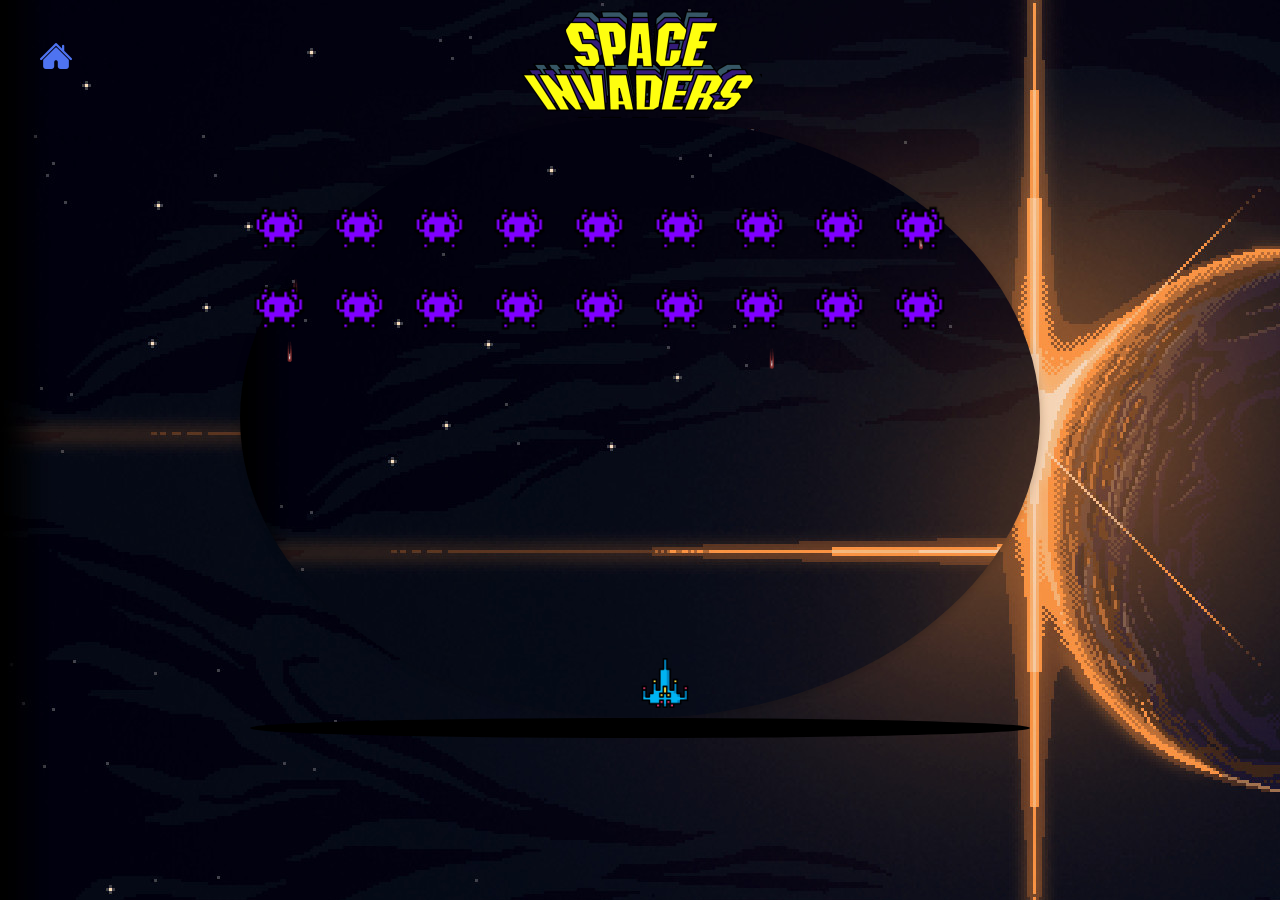
==== Pages/Canvas - Game.html @ 65caf6a9 "Add files via upload" ====
<!DOCTYPE html>
<html lang="en">
<head>
    <meta charset="UTF-8">
    <meta http-equiv="X-UA-Compatible" content="IE=edge">
    <meta name="viewport" content="width=device-width, initial-scale=1.0">
    <link rel="shortcut icon" href="/images/jellyfish.png">
    <title>Space Invaders</title>
    <link rel="stylesheet" href="css%20-%20Game.css">
</head>
<body>
<div class="whole-body">

        <div class="wrap">
            <header></header>
            <div class="game-wrapper">
                <div class="main"></div>
                <div class="lose">
                    <h1>GAME OVER,STUPID!</h1>
                    <h2>Use A,D to move left and right then space to shoot.</h2>
                    <button class="btn" onclick="window.location.reload()">RESET</button>
                </div>
                <div class="win">
                    <h1>YOU WIN,STUPID!</h1>
                    <h2></h2>
                    <button class="btn" onclick="window.location.reload()">RESET</button>
                </div>
            </div>
            <script src="MiniGame.html.js"></script>
            <footer></footer>
        </div>
        <div class="header2 revel">
            <div class="cta">
                <w class="botton">
                    <span1></span1>
                    <span1></span1>
                    <span1></span1>
                    <span1></span1>
                    <a href="\WallySite\Index.html"> <img src="/images/home-button-for-interface.png"> </a>
                </w>
            </div>
        </div>
    </div>
</body>
</html>
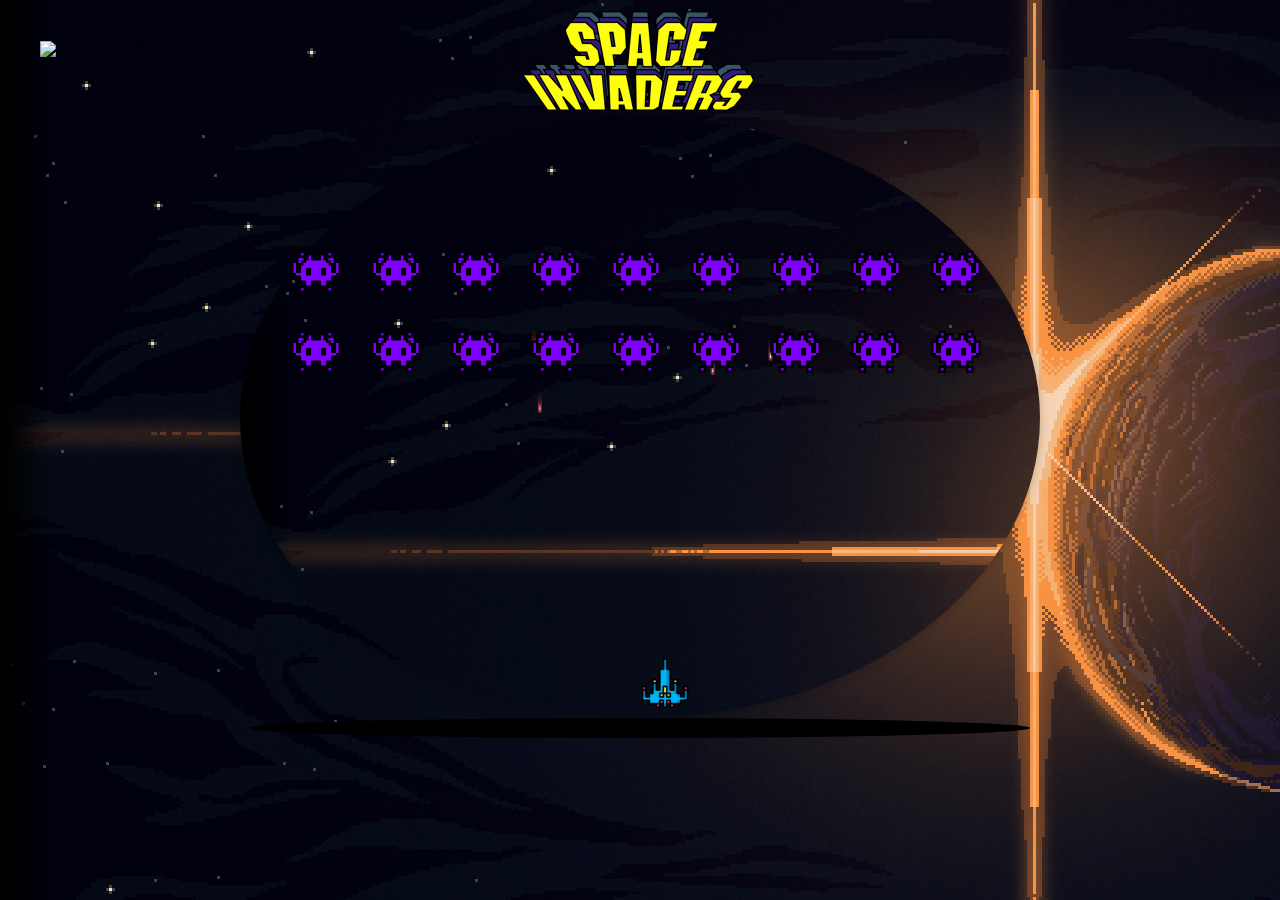
==== commit 4faf2b52: "Update Canvas - Game.html" ====
--- a/Pages/Canvas - Game.html
+++ b/Pages/Canvas - Game.html
@@ -4,7 +4,7 @@
     <meta charset="UTF-8">
     <meta http-equiv="X-UA-Compatible" content="IE=edge">
     <meta name="viewport" content="width=device-width, initial-scale=1.0">
-    <link rel="shortcut icon" href="/images/jellyfish.png">
+    <link rel="shortcut icon" href="/Wallyexe/images/jellyfish.png">
     <title>Space Invaders</title>
     <link rel="stylesheet" href="css%20-%20Game.css">
 </head>
@@ -36,10 +36,10 @@
                     <span1></span1>
                     <span1></span1>
                     <span1></span1>
-                    <a href="\WallySite\Index.html"> <img src="/images/home-button-for-interface.png"> </a>
+                    <a href="/Wallyexe/Index.html"> <img src="/Wallyexe/images/home-button-for-interface.png"> </a>
                 </w>
             </div>
         </div>
     </div>
 </body>
-</html>+</html>
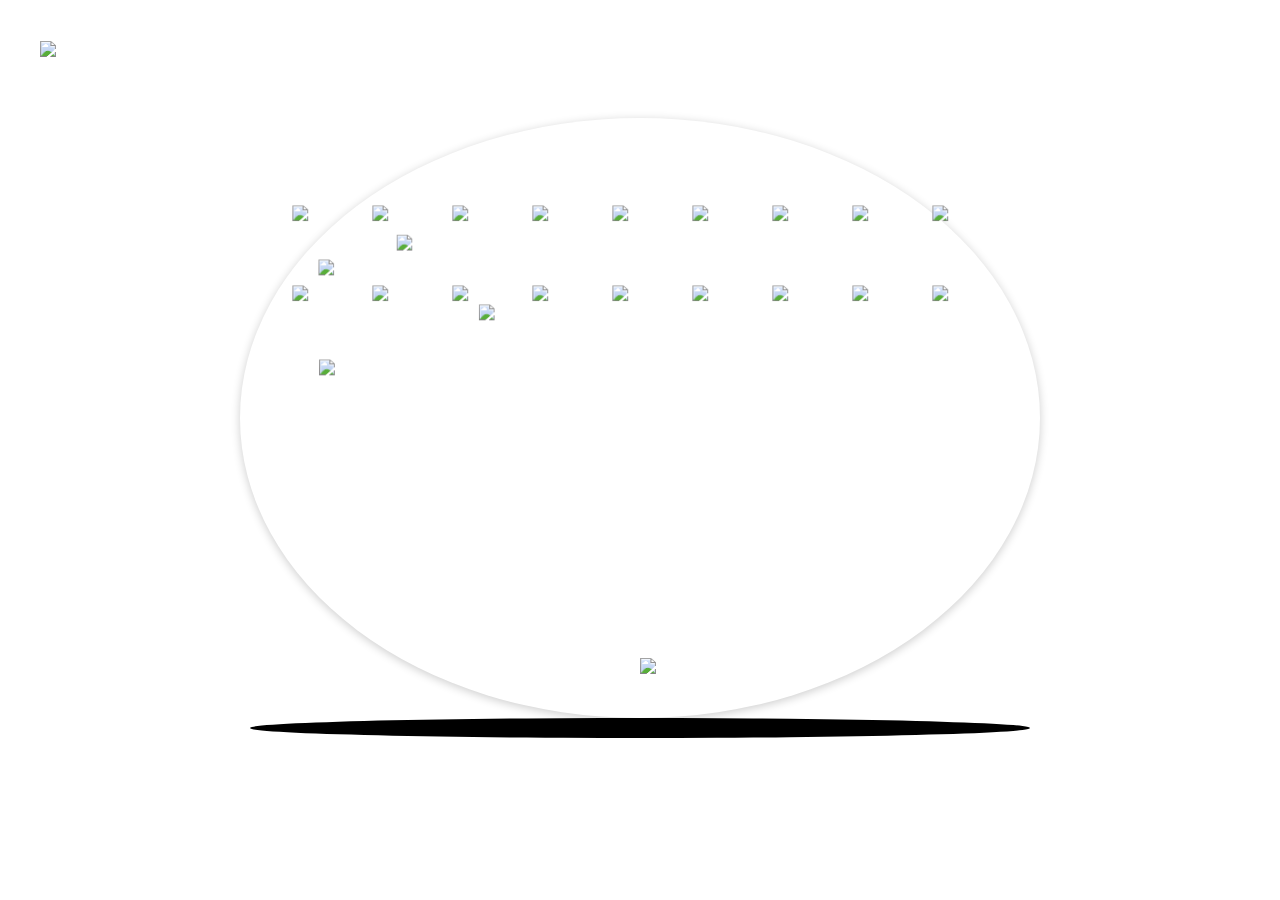
==== commit 75f400ec: "Update Canvas - Game.html" ====
--- a/Pages/Canvas - Game.html
+++ b/Pages/Canvas - Game.html
@@ -36,7 +36,7 @@
                     <span1></span1>
                     <span1></span1>
                     <span1></span1>
-                    <a href="/Wallyexe/Index.html"> <img src="/Wallyexe/images/home-button-for-interface.png"> </a>
+                    <a href="https://wally1exe.github.io/Wallyexe/Index.html"> <img src="/Wallyexe/images/home-button-for-interface.png"> </a>
                 </w>
             </div>
         </div>
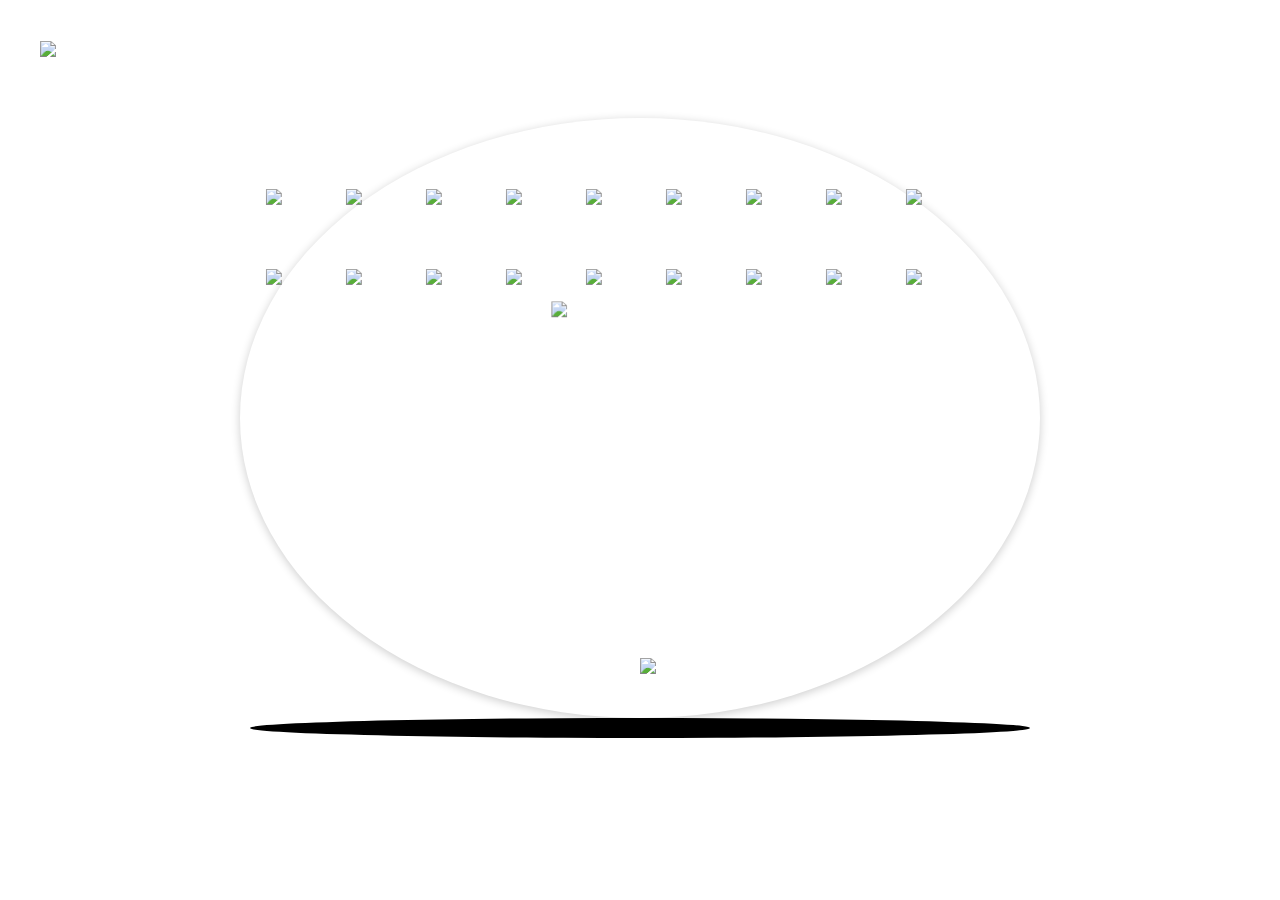
==== commit 20652dd5: "Update Canvas - Game.html" ====
--- a/Pages/Canvas - Game.html
+++ b/Pages/Canvas - Game.html
@@ -36,7 +36,7 @@
                     <span1></span1>
                     <span1></span1>
                     <span1></span1>
-                    <a href="https://wally1exe.github.io/Wallyexe/Index.html"> <img src="/Wallyexe/images/home-button-for-interface.png"> </a>
+                    <a href="https://wally1exe.github.io/Wallyexe/"> <img src="/Wallyexe/images/home-button-for-interface.png"> </a>
                 </w>
             </div>
         </div>
